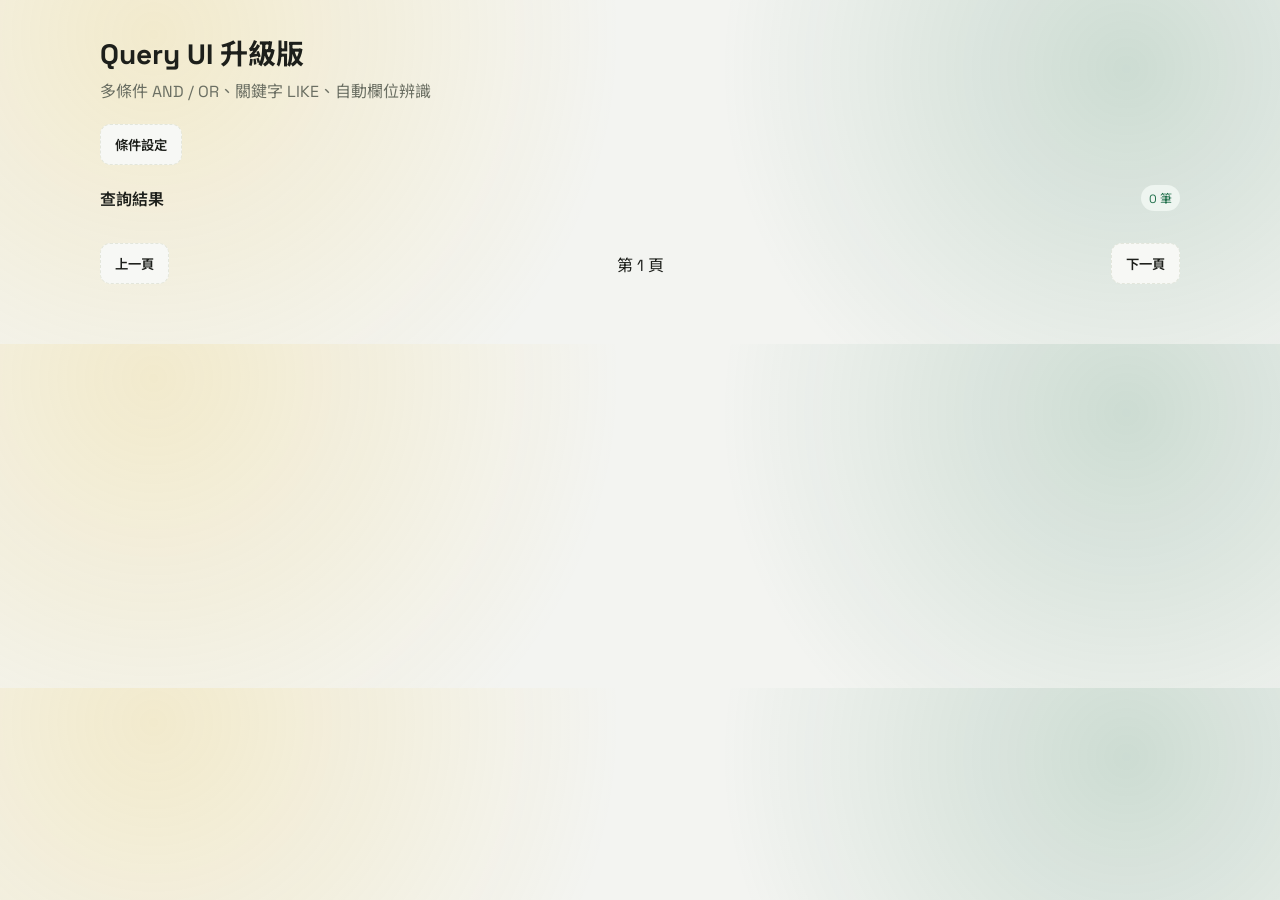
==== googlesheet/index.html @ 00032c09 "Create index.html" ====
<!DOCTYPE html>
<html lang="zh-TW">

<head>
    <meta charset="UTF-8">
    <meta name="viewport" content="width=device-width, initial-scale=1.0">
    <title>Query UI 升級版</title>

    <style>
        @import url('https://fonts.googleapis.com/css2?family=Space+Grotesk:wght@400;500;600;700&family=Noto+Sans+TC:wght@400;500;700&display=swap');

        :root {
            --bg: #f3f4f1;
            --ink: #1d1f1b;
            --muted: #6b6f63;
            --panel: #ffffff;
            --accent: #1f6f4a;
            --accent-2: #f0c43c;
            --line: #e3e6db;
            --shadow: 0 12px 30px rgba(0, 0, 0, 0.08);
        }

        * {
            box-sizing: border-box;
        }

        body {
            margin: 0;
            font-family: "Space Grotesk", "Noto Sans TC", sans-serif;
            color: var(--ink);
            background:
                radial-gradient(circle at 12% 10%, rgba(240, 196, 60, 0.2), transparent 40%),
                radial-gradient(circle at 88% 20%, rgba(31, 111, 74, 0.18), transparent 35%),
                var(--bg);
            padding: 32px 20px 60px;
        }

        main {
            max-width: 1080px;
            margin: 0 auto;
        }

        h1 {
            font-size: 28px;
            margin: 0 0 6px;
        }

        .subtitle {
            color: var(--muted);
            margin-bottom: 22px;
        }

        .panel {
            background: var(--panel);
            border: 1px solid var(--line);
            border-radius: 18px;
            box-shadow: var(--shadow);
            padding: 18px;
        }

        .section-title {
            font-weight: 600;
            margin-bottom: 10px;
            display: flex;
            align-items: center;
            gap: 10px;
        }

        .controls-grid {
            display: grid;
            gap: 14px;
        }

        .row {
            display: grid;
            grid-template-columns: 1fr;
            gap: 10px;
        }

        @media (min-width: 860px) {
            .row {
                grid-template-columns: 1fr 1fr;
            }
        }

        label {
            font-size: 13px;
            color: var(--muted);
            margin-bottom: 6px;
            display: block;
        }

        select,
        input {
            width: 100%;
            padding: 10px 12px;
            border-radius: 10px;
            border: 1px solid var(--line);
            font-family: inherit;
            font-size: 14px;
            background: #fff;
        }

        select:focus,
        input:focus {
            outline: 2px solid rgba(31, 111, 74, 0.25);
            border-color: rgba(31, 111, 74, 0.4);
        }

        button {
            border: none;
            border-radius: 10px;
            padding: 10px 14px;
            font-weight: 600;
            font-family: inherit;
            cursor: pointer;
        }

        .button-primary {
            background: var(--accent);
            color: white;
        }

        .button-ghost {
            background: #f7f8f5;
            color: var(--ink);
            border: 1px dashed var(--line);
        }

        .button-warn {
            background: #f5f1e7;
            color: #6a4f00;
            border: 1px solid #ebdfb8;
        }

        .conditions {
            display: grid;
            gap: 10px;
        }

        .condition-row {
            display: grid;
            gap: 8px;
            grid-template-columns: 1fr 1.6fr 1fr 1.4fr auto;
            align-items: center;
            padding: 10px;
            border-radius: 12px;
            border: 1px solid var(--line);
            background: #fbfcf8;
        }

        .conditions.advanced .condition-row {
            grid-template-columns: 90px 80px 1.6fr 1fr 1.4fr 80px auto;
        }

        .condition-row.first .logic-wrap {
            opacity: 0;
            pointer-events: none;
        }

        .logic-wrap {
            min-width: 90px;
        }

        .field-wrap {
            display: flex;
            gap: 8px;
            align-items: center;
        }

        .type-badge {
            background: #eef0f7;
            color: #3a3f5f;
            border-radius: 999px;
            padding: 4px 8px;
            font-size: 11px;
            white-space: nowrap;
        }

        .group-wrap {
            display: none;
        }

        .conditions.advanced .group-wrap {
            display: block;
        }

        .value-wrap {
            width: 100%;
        }

        .condition-row .remove {
            background: #fff3f2;
            color: #9a2d2a;
            border: 1px solid #f0c9c5;
            padding: 8px 10px;
        }

        .controls-actions {
            display: flex;
            gap: 10px;
            flex-wrap: wrap;
        }

        .result-header {
            display: flex;
            align-items: center;
            justify-content: space-between;
            gap: 12px;
            margin-top: 20px;
        }

        #queryPreview {
            font-family: ui-monospace, SFMono-Regular, Menlo, Consolas, "Liberation Mono", monospace;
            font-size: 12px;
            color: #2b2f28;
            background: #f7f8f5;
            border: 1px solid var(--line);
            border-radius: 10px;
            padding: 10px;
            margin-top: 8px;
            white-space: pre-wrap;
            word-break: break-all;
        }

        #app {
            display: grid;
            grid-template-columns: repeat(auto-fit, minmax(260px, 1fr));
            gap: 12px;
            margin-top: 14px;
        }

        .card {
            background: #ffffff;
            border: 1px solid var(--line);
            border-radius: 14px;
            padding: 12px;
            box-shadow: 0 6px 16px rgba(0, 0, 0, 0.06);
        }

        .card-title {
            font-weight: 600;
            margin-bottom: 8px;
        }

        .field {
            display: flex;
            justify-content: space-between;
            gap: 12px;
            font-size: 13px;
            padding: 6px 0;
            border-bottom: 1px dashed #ecefe4;
        }

        .field:last-child {
            border-bottom: none;
        }

        .field span {
            color: var(--muted);
        }

        .pagination {
            display: flex;
            justify-content: space-between;
            align-items: center;
            margin-top: 18px;
            gap: 12px;
        }

        .badge {
            display: inline-flex;
            align-items: center;
            padding: 4px 8px;
            border-radius: 999px;
            background: #eef5f0;
            color: #1f6f4a;
            font-size: 12px;
        }

        .toggle-row {
            margin: 6px 0 8px;
        }

        .inline-label {
            display: inline-flex;
            align-items: center;
            gap: 8px;
            font-size: 12px;
            color: var(--muted);
        }

        .hidden {
            display: none;
        }

        .modal-backdrop {
            position: fixed;
            inset: 0;
            background: rgba(0, 0, 0, 0.4);
            display: none;
            align-items: center;
            justify-content: center;
            padding: 20px;
            z-index: 10;
        }

        .modal-backdrop.show {
            display: flex;
        }

        .modal {
            background: #fff;
            border-radius: 16px;
            border: 1px solid var(--line);
            width: min(760px, 96vw);
            box-shadow: var(--shadow);
            padding: 18px;
        }

        .modal-header {
            display: flex;
            justify-content: space-between;
            align-items: center;
            gap: 12px;
            margin-bottom: 12px;
        }

        .modal-content {
            display: grid;
            gap: 12px;
            max-height: 70vh;
            overflow: auto;
        }
    </style>
</head>

<body>
    <main>
        <h1>Query UI 升級版</h1>
        <div class="subtitle">多條件 AND / OR、關鍵字 LIKE、自動欄位辨識</div>

        <div style="margin-bottom: 16px;">
            <button class="button-ghost" id="openSettings">條件設定</button>
        </div>

        <div id="settingsHost" class="hidden">
            <div class="panel" id="settingsPanel">
                <div class="section-title">條件設定 <span class="badge" id="schemaStatus">欄位載入中</span></div>

                <div class="controls-grid">
                    <div>
                        <label>關鍵字搜尋（LIKE）</label>
                        <div class="row">
                            <div>
                                <select id="keywordField"></select>
                            </div>
                            <div>
                                <input id="keyword" type="text" placeholder="例如：精品、急件、台北">
                            </div>
                        </div>
                        <div class="row" style="grid-template-columns: 120px 1fr; margin-top: 8px;">
                            <div>
                                <select id="keywordLogic">
                                    <option value="AND">AND</option>
                                    <option value="OR">OR</option>
                                </select>
                            </div>
                            <div style="font-size: 12px; color: var(--muted); align-self: center;">
                                關鍵字條件與其他條件的關係
                            </div>
                        </div>
                    </div>

                    <div>
                        <label>多條件 AND / OR</label>
                        <div class="toggle-row">
                            <label class="inline-label">
                                <input type="checkbox" id="advancedMode">
                                進階模式（群組括號）
                            </label>
                        </div>
                        <div class="conditions" id="conditions"></div>
                        <div class="controls-actions" style="margin-top: 10px;">
                            <button class="button-ghost" id="addCondition">新增條件</button>
                            <button class="button-warn" id="clearCondition">清除條件</button>
                        </div>
                    </div>

                    <div class="row">
                        <div>
                            <label>排序欄位</label>
                            <select id="orderField"></select>
                        </div>
                        <div>
                            <label>排序方向</label>
                            <select id="orderDir">
                                <option value="">不排序</option>
                                <option value="DESC">由大到小</option>
                                <option value="ASC">由小到大</option>
                            </select>
                        </div>
                    </div>

                    <div class="row">
                        <div>
                            <label>每頁筆數</label>
                            <select id="limit">
                                <option value="5">5</option>
                                <option value="10">10</option>
                                <option value="20">20</option>
                            </select>
                        </div>
                        <div style="display:flex; align-items:flex-end;">
                            <button class="button-primary" id="searchBtn" style="width: 100%;">立即查詢</button>
                        </div>
                    </div>
                </div>

                <div id="queryPreview">SELECT * ...</div>
            </div>
        </div>

        <div class="result-header">
            <div class="section-title" style="margin:0;">查詢結果</div>
            <div class="badge" id="countBadge">0 筆</div>
        </div>

        <div id="app" aria-live="polite"></div>

        <div class="pagination">
            <button class="button-ghost" id="prevBtn">上一頁</button>
            <div>第 <span id="page">1</span> 頁</div>
            <button class="button-ghost" id="nextBtn">下一頁</button>
        </div>
    </main>

    <div class="modal-backdrop" id="settingsModal" role="dialog" aria-modal="true" aria-hidden="true">
        <div class="modal">
            <div class="modal-header">
                <div class="section-title" style="margin:0;">條件設定</div>
                <button class="button-ghost" id="closeSettings">關閉</button>
            </div>
            <div class="modal-content" id="settingsContent"></div>
        </div>
    </div>

    <script>
        const SHEET_ID = "1vzCbKSeE2wCRPx2Aqq5UPLoRwR_gZzZz69jJa92--G0";
        const GID = "196211259";

        let currentPage = 0;
        let columns = [];

        const conditionsEl = document.getElementById("conditions");
        const keywordFieldEl = document.getElementById("keywordField");
        const orderFieldEl = document.getElementById("orderField");
        const schemaStatusEl = document.getElementById("schemaStatus");
        const advancedModeEl = document.getElementById("advancedMode");
        const settingsModalEl = document.getElementById("settingsModal");
        const settingsContentEl = document.getElementById("settingsContent");
        const settingsPanelEl = document.getElementById("settingsPanel");
        const settingsHostEl = document.getElementById("settingsHost");

        function indexToLetter(index) {
            let letters = "";
            let i = index + 1;
            while (i > 0) {
                const rem = (i - 1) % 26;
                letters = String.fromCharCode(65 + rem) + letters;
                i = Math.floor((i - 1) / 26);
            }
            return letters;
        }

        function getSheetURL(query) {
            const base = `https://docs.google.com/spreadsheets/d/${SHEET_ID}/gviz/tq`;
            const params = `?tqx=out:json&gid=${GID}&t=${Date.now()}`;
            return `${base}${params}&tq=${encodeURIComponent(query)}`;
        }

        async function loadSchema() {
            const res = await fetch(getSheetURL("SELECT * LIMIT 1"));
            const text = await res.text();
            const json = JSON.parse(text.substring(47).slice(0, -2));
            const cols = json.table.cols || [];

            columns = cols.map((col, index) => ({
                index,
                letter: indexToLetter(index),
                label: col.label || col.id || `欄位 ${index + 1}`,
                type: col.type || "string"
            }));

            schemaStatusEl.textContent = `已載入 ${columns.length} 欄位`;
            buildFieldSelectors();
        }

        function buildFieldSelectors() {
            const fieldOptions = columns.map(col => `<option value="${col.index}">${col.label}</option>`).join("");
            const textFields = columns.filter(col => col.type === "string");

            keywordFieldEl.innerHTML = `<option value="ALL_TEXT">所有文字欄位</option>${fieldOptions}`;
            orderFieldEl.innerHTML = `<option value="">不排序</option>${fieldOptions}`;

            if (!textFields.length) {
                keywordFieldEl.innerHTML = `<option value="">（無文字欄位）</option>`;
                document.getElementById("keyword").disabled = true;
            }

            if (!conditionsEl.children.length) {
                addConditionRow();
            } else {
                [...conditionsEl.children].forEach(row => refreshRowFieldOptions(row));
            }
        }

        function addConditionRow() {
            const row = document.createElement("div");
            row.className = "condition-row";

            const logicWrap = document.createElement("div");
            logicWrap.className = "logic-wrap";
            const logicSelect = document.createElement("select");
            logicSelect.className = "logic";
            logicSelect.innerHTML = `<option value="AND">AND</option><option value="OR">OR</option>`;
            logicWrap.appendChild(logicSelect);

            const groupStartWrap = document.createElement("div");
            groupStartWrap.className = "group-wrap group-start";
            const groupStartSelect = document.createElement("select");
            groupStartSelect.className = "group-start";
            groupStartSelect.innerHTML = `
    <option value="">左括號</option>
    <option value="("> ( </option>
    <option value="(("> ( ( </option>
    <option value="((("> ( ( ( </option>
  `;
            groupStartWrap.appendChild(groupStartSelect);

            const fieldSelect = document.createElement("select");
            fieldSelect.className = "field";

            const typeBadge = document.createElement("span");
            typeBadge.className = "type-badge";
            typeBadge.textContent = "類型";

            const fieldWrap = document.createElement("div");
            fieldWrap.className = "field-wrap";
            fieldWrap.appendChild(fieldSelect);
            fieldWrap.appendChild(typeBadge);

            const operatorSelect = document.createElement("select");
            operatorSelect.className = "operator";

            const valueWrap = document.createElement("div");
            valueWrap.className = "value-wrap";

            const groupEndWrap = document.createElement("div");
            groupEndWrap.className = "group-wrap group-end";
            const groupEndSelect = document.createElement("select");
            groupEndSelect.className = "group-end";
            groupEndSelect.innerHTML = `
    <option value="">右括號</option>
    <option value=")"> ) </option>
    <option value="))"> ) ) </option>
    <option value=")))"> ) ) ) </option>
  `;
            groupEndWrap.appendChild(groupEndSelect);

            const removeBtn = document.createElement("button");
            removeBtn.className = "remove";
            removeBtn.textContent = "移除";
            removeBtn.addEventListener("click", () => {
                row.remove();
                refreshLogicVisibility();
            });

            row.appendChild(logicWrap);
            row.appendChild(groupStartWrap);
            row.appendChild(fieldWrap);
            row.appendChild(operatorSelect);
            row.appendChild(valueWrap);
            row.appendChild(groupEndWrap);
            row.appendChild(removeBtn);

            conditionsEl.appendChild(row);
            refreshRowFieldOptions(row);
            refreshLogicVisibility();
        }

        function refreshRowFieldOptions(row) {
            const fieldSelect = row.querySelector(".field");
            fieldSelect.innerHTML = columns.map(col => `<option value="${col.index}">${col.label}</option>`).join("");
            fieldSelect.addEventListener("change", () => updateOperators(row));
            updateOperators(row);
        }

        function updateOperators(row) {
            const fieldIndex = Number(row.querySelector(".field").value);
            const operatorSelect = row.querySelector(".operator");
            const col = columns[fieldIndex];
            const typeBadge = row.querySelector(".type-badge");

            const ops = getOperatorsForType(col?.type || "string");
            operatorSelect.innerHTML = ops.map(op => `<option value="${op.value}">${op.label}</option>`).join("");

            operatorSelect.addEventListener("change", () => {
                const opValue = operatorSelect.value;
                const valueControl = row.querySelector(".value");
                if (opValue === "is_empty" || opValue === "is_not_empty") {
                    if (valueControl) {
                        valueControl.value = "";
                        valueControl.disabled = true;
                    }
                } else {
                    if (valueControl) valueControl.disabled = false;
                }
            });

            if (typeBadge && col) typeBadge.textContent = getTypeLabel(col.type);
            setValueControl(row, col);
        }

        function getOperatorsForType(type) {
            const common = [
                { value: "is_empty", label: "為空" },
                { value: "is_not_empty", label: "不為空" }
            ];

            if (type === "number") {
                return [
                    { value: "=", label: "等於" },
                    { value: "!=", label: "不等於" },
                    { value: ">", label: "大於" },
                    { value: ">=", label: "大於等於" },
                    { value: "<", label: "小於" },
                    { value: "<=", label: "小於等於" },
                    ...common
                ];
            }

            if (type === "boolean") {
                return [
                    { value: "=", label: "等於" },
                    { value: "!=", label: "不等於" },
                    ...common
                ];
            }

            if (type === "date" || type === "datetime") {
                return [
                    { value: "=", label: "等於" },
                    { value: ">", label: "晚於" },
                    { value: "<", label: "早於" },
                    { value: ">=", label: "不早於" },
                    { value: "<=", label: "不晚於" },
                    ...common
                ];
            }

            return [
                { value: "contains", label: "包含" },
                { value: "starts", label: "開頭為" },
                { value: "ends", label: "結尾為" },
                { value: "=", label: "等於" },
                { value: "!=", label: "不等於" },
                ...common
            ];
        }

        function getPlaceholderForType(type) {
            if (type === "number") return "例如：80";
            if (type === "date") return "YYYY-MM-DD";
            if (type === "datetime") return "YYYY-MM-DD HH:MM:SS";
            if (type === "boolean") return "";
            return "輸入條件值";
        }

        function getTypeLabel(type) {
            if (type === "number") return "數字";
            if (type === "date") return "日期";
            if (type === "datetime") return "日期時間";
            if (type === "boolean") return "布林";
            if (type === "string") return "文字";
            return "未知";
        }

        function setValueControl(row, col) {
            const valueWrap = row.querySelector(".value-wrap");
            if (!valueWrap) return;

            const prev = row.querySelector(".value");
            const prevValue = prev ? prev.value : "";

            const type = col?.type || "string";
            let control;

            if (type === "boolean") {
                control = document.createElement("select");
                control.innerHTML = `
      <option value="">請選擇</option>
      <option value="true">true</option>
      <option value="false">false</option>
    `;
            } else {
                control = document.createElement("input");
                if (type === "number") {
                    control.type = "number";
                    control.step = "any";
                } else if (type === "date") {
                    control.type = "date";
                } else if (type === "datetime") {
                    control.type = "datetime-local";
                    control.step = "1";
                } else {
                    control.type = "text";
                }
                control.placeholder = getPlaceholderForType(type);
            }

            control.className = "value";

            if (prevValue) {
                if (type === "datetime" && prevValue.includes(" ")) {
                    control.value = prevValue.replace(" ", "T");
                } else {
                    control.value = prevValue;
                }
            }

            valueWrap.innerHTML = "";
            valueWrap.appendChild(control);

            const opValue = row.querySelector(".operator")?.value;
            if (opValue === "is_empty" || opValue === "is_not_empty") {
                control.value = "";
                control.disabled = true;
            }
        }

        function normalizeDateTime(value) {
            if (!value) return value;
            let v = value.trim();
            if (v.includes("T")) v = v.replace("T", " ");
            if (/^\d{4}-\d{2}-\d{2} \d{2}:\d{2}$/.test(v)) v += ":00";
            return v;
        }

        function refreshLogicVisibility() {
            const rows = [...conditionsEl.children];
            rows.forEach((row, idx) => {
                if (idx === 0) row.classList.add("first");
                else row.classList.remove("first");
            });
        }

        function escapeString(value) {
            return value.replace(/'/g, "\\'");
        }

        function formatValue(col, value) {
            const type = col.type || "string";

            if (type === "number") return value;
            if (type === "boolean") return value.toLowerCase() === "true" ? "true" : "false";
            if (type === "date") return `date '${value}'`;
            if (type === "datetime") return `datetime '${normalizeDateTime(value)}'`;

            return `'${escapeString(value)}'`;
        }

        function wrapCondition(condition, groupStart, groupEnd) {
            const left = groupStart ? groupStart.replace(/\s+/g, "") : "";
            const right = groupEnd ? groupEnd.replace(/\s+/g, "") : "";
            const prefix = left ? `${left} ` : "";
            const suffix = right ? ` ${right}` : "";
            return `${prefix}${condition}${suffix}`;
        }

        function buildConditionFromRow(row) {
            const fieldIndex = Number(row.querySelector(".field").value);
            const op = row.querySelector(".operator").value;
            const valueControl = row.querySelector(".value");
            const value = valueControl ? valueControl.value.trim() : "";
            const col = columns[fieldIndex];
            const groupStart = row.querySelector(".group-start")?.value || "";
            const groupEnd = row.querySelector(".group-end")?.value || "";

            if (!col) return "";
            if (op === "is_empty") return wrapCondition(`${col.letter} is null`, groupStart, groupEnd);
            if (op === "is_not_empty") return wrapCondition(`${col.letter} is not null`, groupStart, groupEnd);

            if (!value) return "";

            if (col.type === "string") {
                const safe = escapeString(value);
                if (op === "contains") return wrapCondition(`${col.letter} like '%${safe}%'`, groupStart, groupEnd);
                if (op === "starts") return wrapCondition(`${col.letter} like '${safe}%'`, groupStart, groupEnd);
                if (op === "ends") return wrapCondition(`${col.letter} like '%${safe}'`, groupStart, groupEnd);
                if (op === "!=") return wrapCondition(`${col.letter} != '${safe}'`, groupStart, groupEnd);
                return wrapCondition(`${col.letter} = '${safe}'`, groupStart, groupEnd);
            }

            return wrapCondition(`${col.letter} ${op} ${formatValue(col, value)}`, groupStart, groupEnd);
        }

        function buildKeywordCondition() {
            const keyword = document.getElementById("keyword").value.trim();
            const target = keywordFieldEl.value;

            if (!keyword) return "";

            const safe = escapeString(keyword);

            if (target === "ALL_TEXT") {
                const textCols = columns.filter(col => col.type === "string");
                if (!textCols.length) return "";
                const parts = textCols.map(col => `${col.letter} like '%${safe}%'`);
                return `(${parts.join(" OR ")})`;
            }

            const col = columns.find(c => String(c.index) === String(target));
            if (!col) return "";
            return `${col.letter} like '%${safe}%'`;
        }

        function buildQuery() {
            const limit = Number(document.getElementById("limit").value || 5);
            const orderField = orderFieldEl.value;
            const orderDir = document.getElementById("orderDir").value;

            let query = "SELECT *";

            const rows = [...conditionsEl.children];
            const conditions = [];

            rows.forEach((row, idx) => {
                const condition = buildConditionFromRow(row);
                if (!condition) return;

                if (conditions.length === 0) {
                    conditions.push(condition);
                } else {
                    const logic = row.querySelector(".logic").value;
                    conditions.push(`${logic} ${condition}`);
                }
            });

            const keywordCondition = buildKeywordCondition();
            if (keywordCondition) {
                if (!conditions.length) {
                    conditions.push(keywordCondition);
                } else {
                    const keywordLogic = document.getElementById("keywordLogic").value || "AND";
                    conditions.push(`${keywordLogic} ${keywordCondition}`);
                }
            }

            if (conditions.length) {
                query += ` WHERE ${conditions.join(" ")}`;
            }

            if (orderField && orderDir) {
                const col = columns.find(c => String(c.index) === String(orderField));
                if (col) query += ` ORDER BY ${col.letter} ${orderDir}`;
            }

            query += ` LIMIT ${limit} OFFSET ${currentPage * limit}`;

            return query;
        }

        async function fetchData() {
            const query = buildQuery();
            document.getElementById("queryPreview").textContent = query;

            const res = await fetch(getSheetURL(query));
            const text = await res.text();
            const json = JSON.parse(text.substring(47).slice(0, -2));

            return json.table.rows.map(row => row.c.map(cell => cell?.v ?? ""));
        }

        function render(data) {
            const app = document.getElementById("app");
            document.getElementById("countBadge").textContent = `${data.length} 筆`;

            if (!data.length) {
                app.innerHTML = "<div class=\"card\">沒有符合條件的資料</div>";
                return;
            }

            const html = data.map(row => {
                const fields = columns.map((col, idx) => {
                    const value = row[idx] ?? "";
                    return `
        <div class=\"field\">
          <span>${col.label}</span>
          <strong>${value}</strong>
        </div>
      `;
                }).join("");

                return `
      <div class=\"card\">
        <div class=\"card-title\">${row[0] ?? "資料"}</div>
        ${fields}
      </div>
    `;
            }).join("");

            app.innerHTML = html;
        }

        async function update() {
            const data = await fetchData();
            render(data);
            document.getElementById("page").innerText = currentPage + 1;
        }

        function resetAndSearch() {
            currentPage = 0;
            update();
        }

        function bindEvents() {
            document.getElementById("addCondition").addEventListener("click", addConditionRow);
            document.getElementById("clearCondition").addEventListener("click", () => {
                conditionsEl.innerHTML = "";
                addConditionRow();
            });

            advancedModeEl.addEventListener("change", () => {
                conditionsEl.classList.toggle("advanced", advancedModeEl.checked);
            });

            document.getElementById("openSettings").addEventListener("click", () => {
                settingsContentEl.innerHTML = "";
                settingsContentEl.appendChild(settingsPanelEl);
                settingsPanelEl.classList.remove("hidden");
                settingsModalEl.classList.add("show");
                settingsModalEl.setAttribute("aria-hidden", "false");
            });

            document.getElementById("closeSettings").addEventListener("click", () => {
                settingsModalEl.classList.remove("show");
                settingsModalEl.setAttribute("aria-hidden", "true");
                settingsHostEl.appendChild(settingsPanelEl);
                settingsPanelEl.classList.add("hidden");
            });

            settingsModalEl.addEventListener("click", (event) => {
                if (event.target === settingsModalEl) {
                    settingsModalEl.classList.remove("show");
                    settingsModalEl.setAttribute("aria-hidden", "true");
                    settingsHostEl.appendChild(settingsPanelEl);
                    settingsPanelEl.classList.add("hidden");
                }
            });

            document.getElementById("searchBtn").addEventListener("click", resetAndSearch);
            document.getElementById("limit").addEventListener("change", resetAndSearch);
            document.getElementById("orderDir").addEventListener("change", resetAndSearch);
            orderFieldEl.addEventListener("change", resetAndSearch);

            document.getElementById("prevBtn").addEventListener("click", () => {
                if (currentPage > 0) {
                    currentPage--;
                    update();
                }
            });

            document.getElementById("nextBtn").addEventListener("click", () => {
                currentPage++;
                update();
            });
        }

        async function init() {
            bindEvents();
            conditionsEl.classList.toggle("advanced", advancedModeEl.checked);
            await loadSchema();
            update();
        }

        init();
    </script>
</body>

</html>
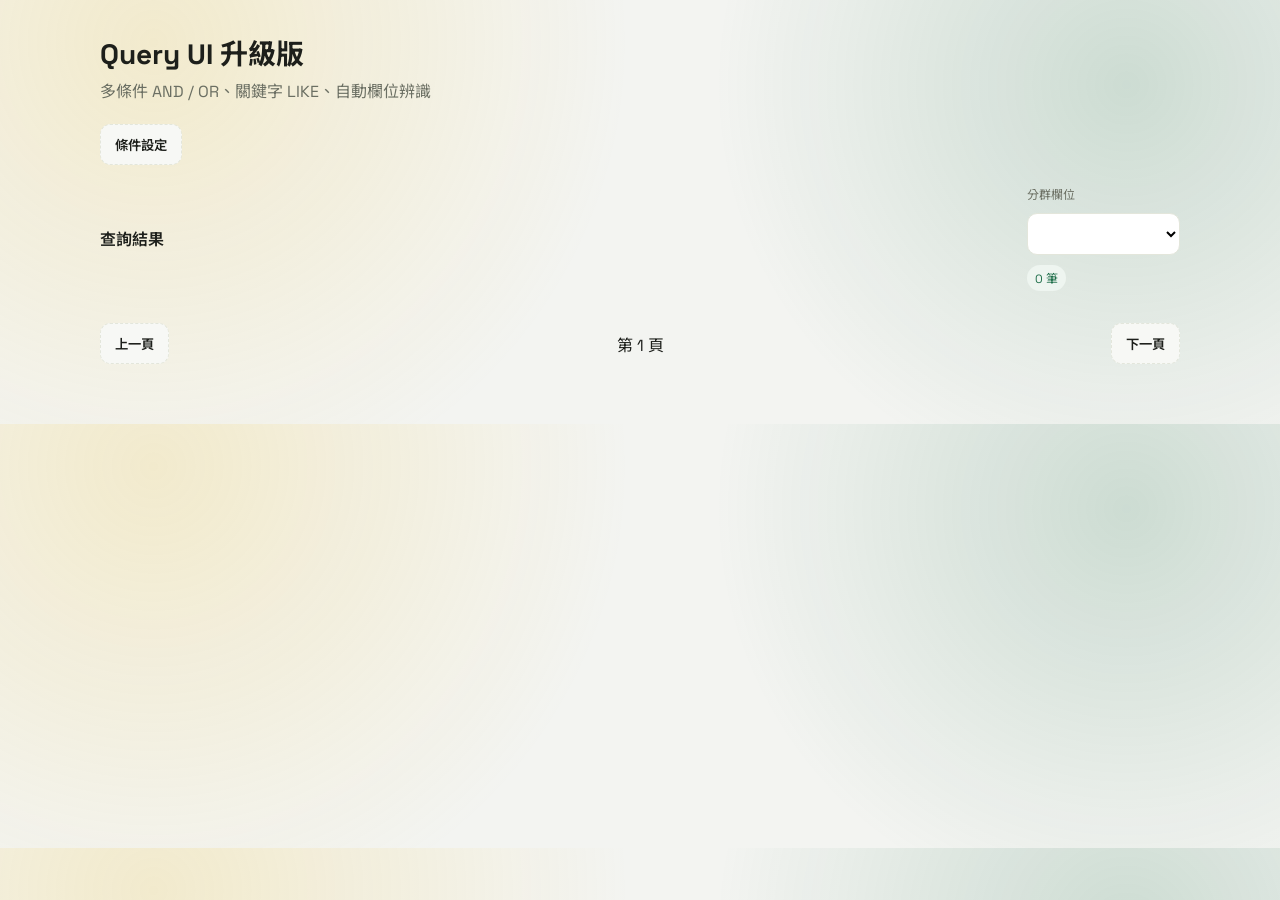
==== commit d193ca7f: "Update index.html" ====
--- a/googlesheet/index.html
+++ b/googlesheet/index.html
@@ -208,6 +208,19 @@
             justify-content: space-between;
             gap: 12px;
             margin-top: 20px;
+        }
+
+        .result-controls {
+            display: flex;
+            align-items: center;
+            gap: 10px;
+            flex-wrap: wrap;
+        }
+
+        .result-controls label {
+            margin: 0;
+            font-size: 12px;
+            color: var(--muted);
         }
 
         #queryPreview {
@@ -230,9 +243,14 @@
             margin-top: 14px;
         }
 
+        #app.grouped {
+            display: block;
+        }
+
         .card {
-            background: #ffffff;
+            background: linear-gradient(135deg, #ffffff 0%, #f7faf6 100%);
             border: 1px solid var(--line);
+            border-left: 4px solid var(--accent);
             border-radius: 14px;
             padding: 12px;
             box-shadow: 0 6px 16px rgba(0, 0, 0, 0.06);
@@ -265,6 +283,33 @@
             justify-content: space-between;
             align-items: center;
             margin-top: 18px;
+            gap: 12px;
+        }
+
+        .group-section {
+            margin-top: 16px;
+            padding: 12px;
+            border-radius: 16px;
+            border: 1px dashed #dde3d5;
+            background: #f9faf6;
+        }
+
+        .group-header {
+            display: flex;
+            justify-content: space-between;
+            align-items: center;
+            gap: 12px;
+            margin-bottom: 10px;
+        }
+
+        .group-title {
+            font-weight: 700;
+            font-size: 16px;
+        }
+
+        .group-grid {
+            display: grid;
+            grid-template-columns: repeat(auto-fit, minmax(240px, 1fr));
             gap: 12px;
         }
 
@@ -421,10 +466,14 @@
             </div>
         </div>
 
-        <div class="result-header">
-            <div class="section-title" style="margin:0;">查詢結果</div>
-            <div class="badge" id="countBadge">0 筆</div>
-        </div>
+    <div class="result-header">
+      <div class="section-title" style="margin:0;">查詢結果</div>
+      <div class="result-controls">
+        <label for="groupField">分群欄位</label>
+        <select id="groupField"></select>
+        <div class="badge" id="countBadge">0 筆</div>
+      </div>
+    </div>
 
         <div id="app" aria-live="polite"></div>
 
@@ -453,14 +502,17 @@
         let columns = [];
 
         const conditionsEl = document.getElementById("conditions");
-        const keywordFieldEl = document.getElementById("keywordField");
-        const orderFieldEl = document.getElementById("orderField");
-        const schemaStatusEl = document.getElementById("schemaStatus");
-        const advancedModeEl = document.getElementById("advancedMode");
-        const settingsModalEl = document.getElementById("settingsModal");
-        const settingsContentEl = document.getElementById("settingsContent");
-        const settingsPanelEl = document.getElementById("settingsPanel");
-        const settingsHostEl = document.getElementById("settingsHost");
+const keywordFieldEl = document.getElementById("keywordField");
+const orderFieldEl = document.getElementById("orderField");
+const schemaStatusEl = document.getElementById("schemaStatus");
+const advancedModeEl = document.getElementById("advancedMode");
+const settingsModalEl = document.getElementById("settingsModal");
+const settingsContentEl = document.getElementById("settingsContent");
+const settingsPanelEl = document.getElementById("settingsPanel");
+const settingsHostEl = document.getElementById("settingsHost");
+const groupFieldEl = document.getElementById("groupField");
+
+let lastData = [];
 
         function indexToLetter(index) {
             let letters = "";
@@ -496,17 +548,25 @@
             buildFieldSelectors();
         }
 
-        function buildFieldSelectors() {
-            const fieldOptions = columns.map(col => `<option value="${col.index}">${col.label}</option>`).join("");
-            const textFields = columns.filter(col => col.type === "string");
-
-            keywordFieldEl.innerHTML = `<option value="ALL_TEXT">所有文字欄位</option>${fieldOptions}`;
-            orderFieldEl.innerHTML = `<option value="">不排序</option>${fieldOptions}`;
-
-            if (!textFields.length) {
-                keywordFieldEl.innerHTML = `<option value="">（無文字欄位）</option>`;
-                document.getElementById("keyword").disabled = true;
-            }
+function buildFieldSelectors() {
+  const fieldOptions = columns.map(col => `<option value="${col.index}">${col.label}</option>`).join("");
+  const textFields = columns.filter(col => col.type === "string");
+  const prevGroup = groupFieldEl.value;
+
+  keywordFieldEl.innerHTML = `<option value="ALL_TEXT">所有文字欄位</option>${fieldOptions}`;
+  orderFieldEl.innerHTML = `<option value="">不排序</option>${fieldOptions}`;
+  groupFieldEl.innerHTML = `<option value="">不分群</option>${fieldOptions}`;
+
+  if (!textFields.length) {
+    keywordFieldEl.innerHTML = `<option value="">（無文字欄位）</option>`;
+    document.getElementById("keyword").disabled = true;
+  }
+
+  if (prevGroup && columns.some(col => String(col.index) === String(prevGroup))) {
+    groupFieldEl.value = prevGroup;
+  } else if (columns.length) {
+    groupFieldEl.value = "0";
+  }
 
             if (!conditionsEl.children.length) {
                 addConditionRow();
@@ -883,39 +943,71 @@
         }
 
         function render(data) {
-            const app = document.getElementById("app");
-            document.getElementById("countBadge").textContent = `${data.length} 筆`;
-
-            if (!data.length) {
-                app.innerHTML = "<div class=\"card\">沒有符合條件的資料</div>";
-                return;
-            }
-
-            const html = data.map(row => {
-                const fields = columns.map((col, idx) => {
-                    const value = row[idx] ?? "";
-                    return `
+        const app = document.getElementById("app");
+        document.getElementById("countBadge").textContent = `${data.length} 筆`;
+
+        if (!data.length) {
+          app.classList.remove("grouped");
+          app.innerHTML = "<div class=\"card\">沒有符合條件的資料</div>";
+          return;
+        }
+
+        const groupIndex = groupFieldEl.value === "" ? null : Number(groupFieldEl.value);
+
+        const buildCard = (row) => {
+          const fields = columns.map((col, idx) => {
+            const value = row[idx] ?? "";
+            return `
         <div class=\"field\">
           <span>${col.label}</span>
           <strong>${value}</strong>
         </div>
       `;
-                }).join("");
-
-                return `
+          }).join("");
+
+          return `
       <div class=\"card\">
         <div class=\"card-title\">${row[0] ?? "資料"}</div>
         ${fields}
       </div>
     `;
-            }).join("");
-
-            app.innerHTML = html;
-        }
-
-        async function update() {
+        };
+
+        if (groupIndex === null || Number.isNaN(groupIndex)) {
+          app.classList.remove("grouped");
+          app.innerHTML = data.map(buildCard).join("");
+          return;
+        }
+
+        app.classList.add("grouped");
+
+        const grouped = new Map();
+        data.forEach(row => {
+          const raw = row[groupIndex];
+          const key = (raw === null || raw === undefined || raw === "") ? "未分類" : raw;
+          if (!grouped.has(key)) grouped.set(key, []);
+          grouped.get(key).push(row);
+        });
+
+        const html = [...grouped.entries()].map(([key, rows]) => `
+    <section class=\"group-section\">
+      <div class=\"group-header\">
+        <div class=\"group-title\">${key}</div>
+        <span class=\"badge\">${rows.length} 筆</span>
+      </div>
+      <div class=\"group-grid\">
+        ${rows.map(buildCard).join("")}
+      </div>
+    </section>
+  `).join("");
+
+        app.innerHTML = html;
+      }
+
+      async function update() {
             const data = await fetchData();
-            render(data);
+            lastData = data;
+            render(lastData);
             document.getElementById("page").innerText = currentPage + 1;
         }
 
@@ -959,10 +1051,13 @@
                 }
             });
 
-            document.getElementById("searchBtn").addEventListener("click", resetAndSearch);
-            document.getElementById("limit").addEventListener("change", resetAndSearch);
-            document.getElementById("orderDir").addEventListener("change", resetAndSearch);
-            orderFieldEl.addEventListener("change", resetAndSearch);
+        document.getElementById("searchBtn").addEventListener("click", resetAndSearch);
+        document.getElementById("limit").addEventListener("change", resetAndSearch);
+        document.getElementById("orderDir").addEventListener("change", resetAndSearch);
+        orderFieldEl.addEventListener("change", resetAndSearch);
+        groupFieldEl.addEventListener("change", () => {
+          if (lastData.length) render(lastData);
+        });
 
             document.getElementById("prevBtn").addEventListener("click", () => {
                 if (currentPage > 0) {
@@ -989,3 +1084,4 @@
 </body>
 
 </html>
+
